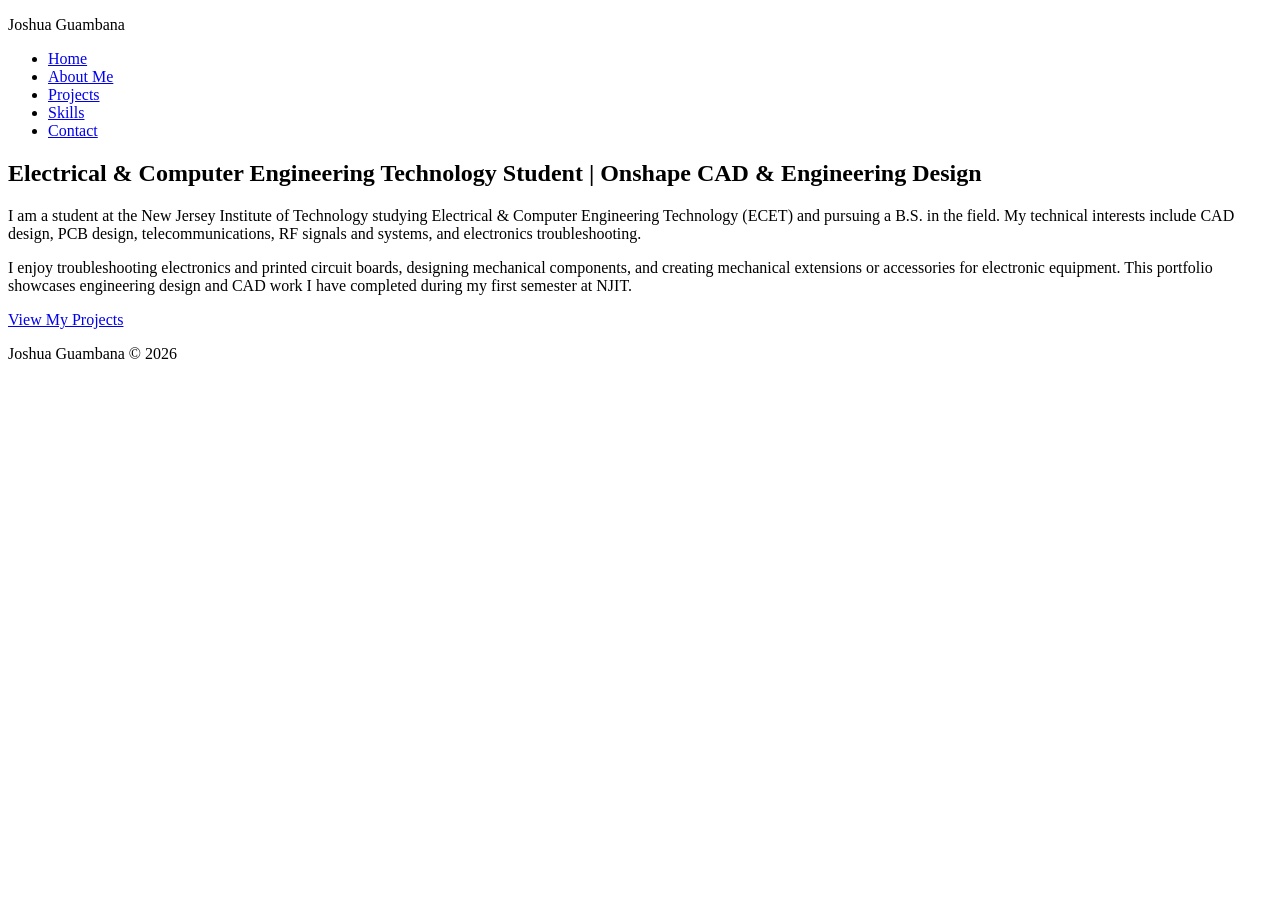
==== index.html @ 5cad794c "Add initial Home page" ====
<!DOCTYPE html>
<html lang="en">
<head>
    <meta charset="UTF-8">
    <meta name="viewport" content="width=device-width, initial-scale=1.0">
    <title>Joshua Guambana | Home</title>
</head>
<body>
    <header>
        <p>Joshua Guambana</p>
        <nav aria-label="Main navigation">
            <ul>
                <li><a href="index.html" aria-current="page">Home</a></li>
                <li><a href="about.html">About Me</a></li>
                <li><a href="projects.html">Projects</a></li>
                <li><a href="skills.html">Skills</a></li>
                <li><a href="contact.html">Contact</a></li>
            </ul>
        </nav>
    </header>

    <main>
        <section aria-labelledby="home-heading">
            <h1 id="home-heading">Electrical &amp; Computer Engineering Technology Student | Onshape CAD &amp; Engineering Design</h1>
            <p>I am a student at the New Jersey Institute of Technology studying Electrical &amp; Computer Engineering Technology (ECET) and pursuing a B.S. in the field. My technical interests include CAD design, PCB design, telecommunications, RF signals and systems, and electronics troubleshooting.</p>
            <p>I enjoy troubleshooting electronics and printed circuit boards, designing mechanical components, and creating mechanical extensions or accessories for electronic equipment. This portfolio showcases engineering design and CAD work I have completed during my first semester at NJIT.</p>
            <p><a href="projects.html">View My Projects</a></p>
        </section>
    </main>

    <footer>
        <p>Joshua Guambana &copy; 2026</p>
    </footer>
</body>
</html>
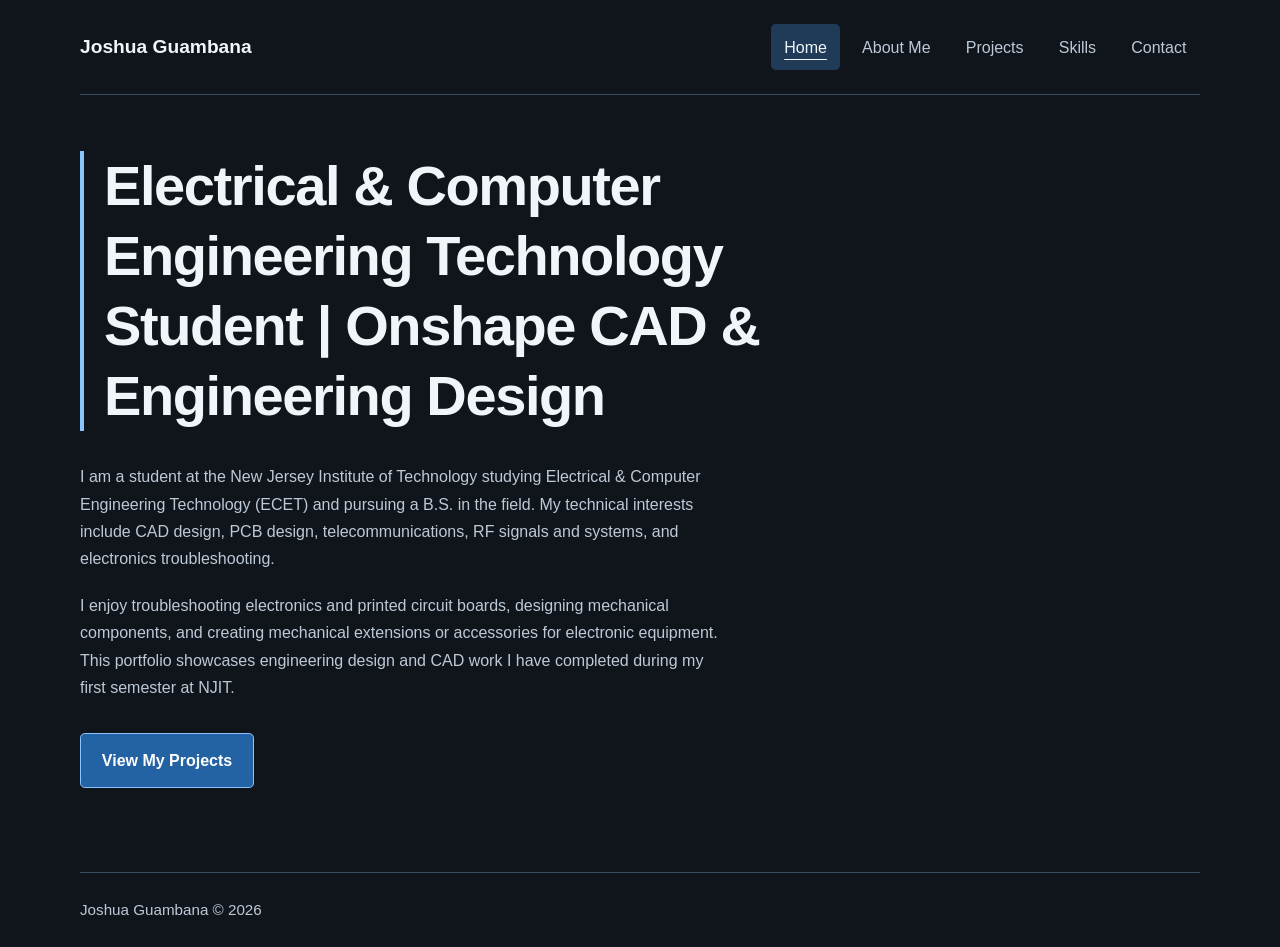
==== commit b15cbd61: "Add responsive portfolio styling" ====
--- a/index.html
+++ b/index.html
@@ -4,6 +4,7 @@
     <meta charset="UTF-8">
     <meta name="viewport" content="width=device-width, initial-scale=1.0">
     <title>Joshua Guambana | Home</title>
+    <link rel="stylesheet" href="css/styles.css">
 </head>
 <body>
     <header>
--- a/css/styles.css
+++ b/css/styles.css
@@ -0,0 +1,261 @@
+/* Shared colors and sizing keep all five pages consistent. */
+:root {
+    color-scheme: dark;
+    --background: #10151c;
+    --surface: #1a222d;
+    --text: #f1f5f9;
+    --muted: #bec9d6;
+    --accent: #89c4ff;
+    --border: #3c4c60;
+}
+
+* {
+    box-sizing: border-box;
+}
+
+body {
+    margin: 0;
+    background: var(--background);
+    color: var(--text);
+    font-family: Arial, Helvetica, sans-serif;
+    font-size: 1rem;
+    line-height: 1.7;
+    overflow-wrap: anywhere;
+}
+
+/* These existing landmarks serve as centered content containers. */
+body > header,
+main,
+body > footer {
+    width: calc(100% - 3rem);
+    max-width: 1120px;
+    margin-inline: auto;
+}
+
+body > header {
+    display: flex;
+    flex-wrap: wrap;
+    align-items: center;
+    justify-content: space-between;
+    gap: 1rem 2rem;
+    padding-block: 1.5rem;
+    border-bottom: 1px solid var(--border);
+}
+
+header > p {
+    margin: 0;
+    font-size: 1.2rem;
+    font-weight: bold;
+    color: var(--text);
+}
+
+nav ul {
+    display: flex;
+    flex-wrap: wrap;
+    gap: 0.5rem;
+    margin: 0;
+    padding: 0;
+    list-style: none;
+}
+
+nav a {
+    display: block;
+    padding: 0.6rem 0.85rem;
+    border-radius: 0.3rem;
+    color: var(--muted);
+    text-decoration: none;
+}
+
+nav a:hover {
+    background: var(--surface);
+    color: var(--text);
+    text-decoration: underline;
+}
+
+nav a[aria-current="page"] {
+    background: #203b57;
+    color: var(--text);
+    text-decoration: underline;
+    text-underline-offset: 0.35em;
+}
+
+a {
+    color: var(--accent);
+    text-underline-offset: 0.2em;
+}
+
+a:hover {
+    color: #c7e3ff;
+}
+
+/* Keep focus visible for keyboard users, including future controls. */
+:focus,
+:focus-visible {
+    outline: 3px solid #ffd479;
+    outline-offset: 4px;
+}
+
+main {
+    padding-block: 3.5rem 4rem;
+    min-height: 65vh;
+}
+
+h1,
+h2,
+h3 {
+    line-height: 1.25;
+    color: var(--text);
+}
+
+h1 {
+    margin: 0 0 2rem;
+    font-size: clamp(2rem, 4vw, 3rem);
+    letter-spacing: -0.025em;
+}
+
+h2 {
+    margin: 0 0 1.5rem;
+    font-size: 1.6rem;
+    padding-bottom: 0.75rem;
+    border-bottom: 2px solid var(--accent);
+}
+
+h3 {
+    margin: 0 0 1rem;
+    font-size: 1.25rem;
+}
+
+p {
+    margin: 0 0 1.25rem;
+    color: var(--muted);
+    max-width: 72ch;
+}
+
+main > section + section {
+    margin-top: 3rem;
+}
+
+article {
+    min-width: 0;
+    padding: 1.75rem;
+    margin-bottom: 1.25rem;
+    background: var(--surface);
+    border: 1px solid var(--border);
+    border-radius: 0.5rem;
+}
+
+article > :last-child {
+    margin-bottom: 0;
+}
+
+figure {
+    margin: 0 0 1.5rem;
+}
+
+/* Preserve the complete image, including engineering drawing details. */
+img {
+    display: block;
+    max-width: 100%;
+    height: auto;
+    margin-inline: auto;
+}
+
+#home-heading {
+    max-width: 25ch;
+    font-size: clamp(2rem, 4.5vw, 3.5rem);
+    border-left: 4px solid var(--accent);
+    padding-left: 1.25rem;
+}
+
+/* The Home page's existing project link is its primary action. */
+section[aria-labelledby="home-heading"] > p > a {
+    display: inline-block;
+    margin-top: 0.75rem;
+    padding: 0.8rem 1.3rem;
+    background: #2463a3;
+    border: 1px solid var(--accent);
+    border-radius: 0.3rem;
+    color: #ffffff;
+    font-weight: bold;
+    text-decoration: none;
+}
+
+section[aria-labelledby="home-heading"] > p > a:hover {
+    background: #1b4b7c;
+    text-decoration: underline;
+}
+
+/* Skills use a simple two-column grid; headings span both columns. */
+section[aria-labelledby="engineering-heading"],
+section[aria-labelledby="software-heading"] {
+    display: grid;
+    grid-template-columns: repeat(2, minmax(0, 1fr));
+    gap: 1.25rem;
+}
+
+section[aria-labelledby="engineering-heading"] > h2,
+section[aria-labelledby="software-heading"] > h2 {
+    grid-column: 1 / -1;
+    margin-bottom: 0.25rem;
+}
+
+section[aria-labelledby="engineering-heading"] > article,
+section[aria-labelledby="software-heading"] > article {
+    margin-bottom: 0;
+}
+
+section[aria-labelledby="contact-heading"] > ul {
+    max-width: 72ch;
+    margin: 1.5rem 0 0;
+    padding: 0;
+    list-style: none;
+}
+
+section[aria-labelledby="contact-heading"] li {
+    padding: 1rem;
+    margin-bottom: 0.75rem;
+    background: var(--surface);
+    border: 1px solid var(--border);
+    border-radius: 0.3rem;
+}
+
+body > footer {
+    padding-block: 1.5rem;
+    border-top: 1px solid var(--border);
+}
+
+footer p {
+    margin: 0;
+    font-size: 0.95rem;
+}
+
+/* Phone layouts keep navigation visible and stack skill cards. */
+@media (max-width: 600px) {
+    body > header,
+    main,
+    body > footer {
+        width: calc(100% - 2rem);
+    }
+
+    body > header {
+        flex-direction: column;
+        align-items: flex-start;
+    }
+
+    nav a {
+        padding: 0.65rem 0.75rem;
+    }
+
+    main {
+        padding-block: 2rem 3rem;
+    }
+
+    article {
+        padding: 1rem;
+    }
+
+    section[aria-labelledby="engineering-heading"],
+    section[aria-labelledby="software-heading"] {
+        grid-template-columns: minmax(0, 1fr);
+    }
+}
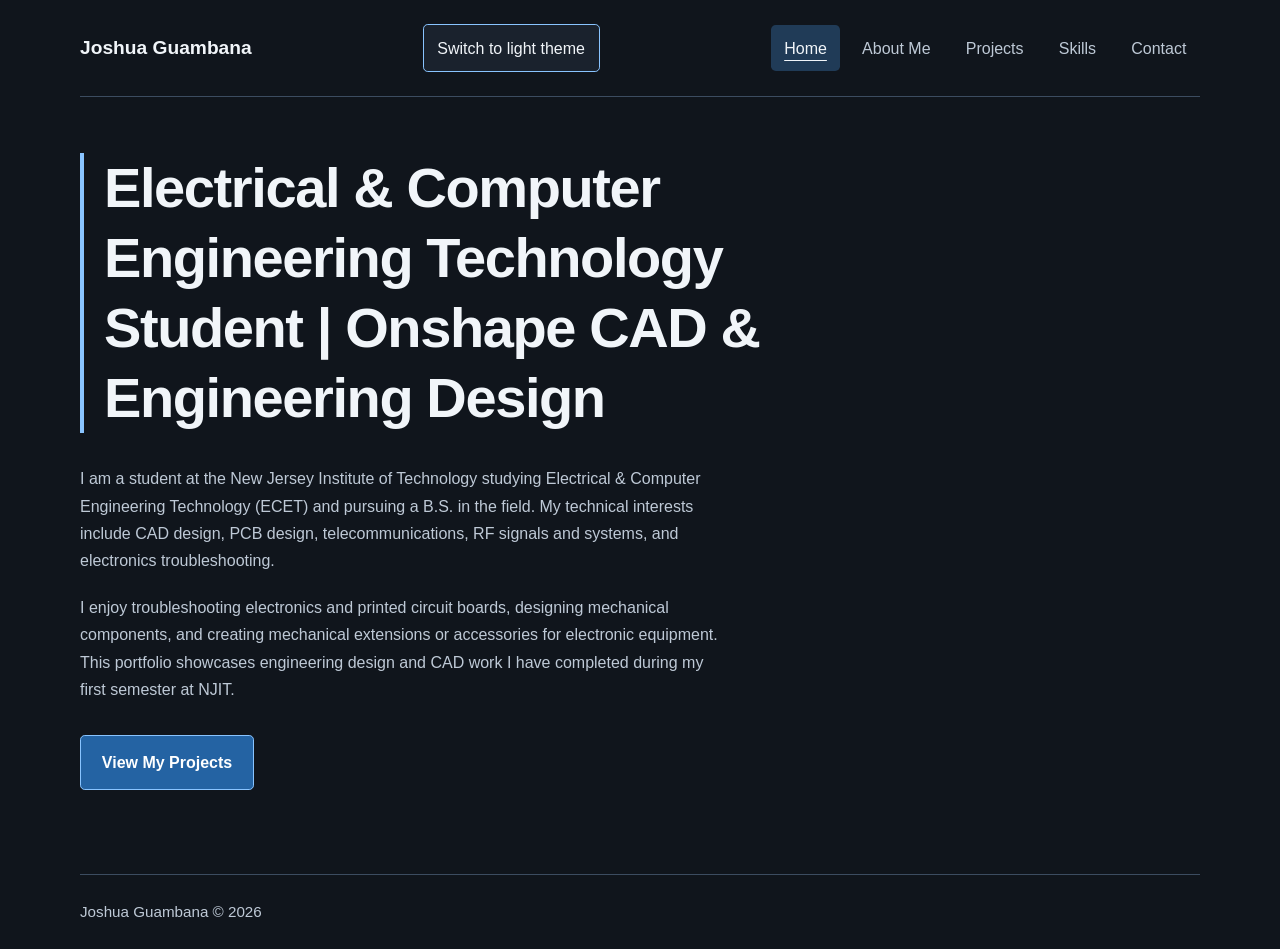
==== commit 972f33fe: "Add navigation and theme interactivity" ====
--- a/index.html
+++ b/index.html
@@ -5,11 +5,16 @@
     <meta name="viewport" content="width=device-width, initial-scale=1.0">
     <title>Joshua Guambana | Home</title>
     <link rel="stylesheet" href="css/styles.css">
+    <script src="js/script.js" defer></script>
 </head>
 <body>
     <header>
         <p>Joshua Guambana</p>
-        <nav aria-label="Main navigation">
+        <div class="header-controls">
+            <button type="button" id="menu-toggle" aria-label="Open navigation menu" aria-expanded="false" aria-controls="main-navigation"><span aria-hidden="true">&#9776;</span> Menu</button>
+            <button type="button" id="theme-toggle">Switch to light theme</button>
+        </div>
+        <nav id="main-navigation" aria-label="Main navigation">
             <ul>
                 <li><a href="index.html" aria-current="page">Home</a></li>
                 <li><a href="about.html">About Me</a></li>
--- a/css/styles.css
+++ b/css/styles.css
@@ -7,6 +7,22 @@
     --muted: #bec9d6;
     --accent: #89c4ff;
     --border: #3c4c60;
+    --current-background: #203b57;
+    --link-hover: #c7e3ff;
+    --focus: #ffd479;
+}
+
+:root[data-theme="light"] {
+    color-scheme: light;
+    --background: #f4f7fb;
+    --surface: #ffffff;
+    --text: #172333;
+    --muted: #435369;
+    --accent: #175ca1;
+    --border: #8595a8;
+    --current-background: #dcecff;
+    --link-hover: #103e70;
+    --focus: #824000;
 }
 
 * {
@@ -73,7 +89,7 @@
 }
 
 nav a[aria-current="page"] {
-    background: #203b57;
+    background: var(--current-background);
     color: var(--text);
     text-decoration: underline;
     text-underline-offset: 0.35em;
@@ -85,13 +101,13 @@
 }
 
 a:hover {
-    color: #c7e3ff;
+    color: var(--link-hover);
 }
 
 /* Keep focus visible for keyboard users, including future controls. */
 :focus,
 :focus-visible {
-    outline: 3px solid #ffd479;
+    outline: 3px solid var(--focus);
     outline-offset: 4px;
 }
 
@@ -229,7 +245,35 @@
     font-size: 0.95rem;
 }
 
-/* Phone layouts keep navigation visible and stack skill cards. */
+.header-controls {
+    display: flex;
+    flex-wrap: wrap;
+    gap: 0.75rem;
+    min-width: 0;
+}
+
+button {
+    max-width: 100%;
+    min-height: 44px;
+    padding: 0.6rem 0.85rem;
+    border: 1px solid var(--accent);
+    border-radius: 0.3rem;
+    background: var(--surface);
+    color: var(--text);
+    font: inherit;
+    overflow-wrap: anywhere;
+    cursor: pointer;
+}
+
+button:hover {
+    background: var(--current-background);
+}
+
+#menu-toggle {
+    display: none;
+}
+
+/* Phone layouts collapse navigation and stack skill cards. */
 @media (max-width: 600px) {
     body > header,
     main,
@@ -246,6 +290,23 @@
         padding: 0.65rem 0.75rem;
     }
 
+    #menu-toggle {
+        display: inline-block;
+    }
+
+    #main-navigation {
+        display: none;
+        width: 100%;
+    }
+
+    #main-navigation.is-open {
+        display: block;
+    }
+
+    nav ul {
+        flex-direction: column;
+    }
+
     main {
         padding-block: 2rem 3rem;
     }
